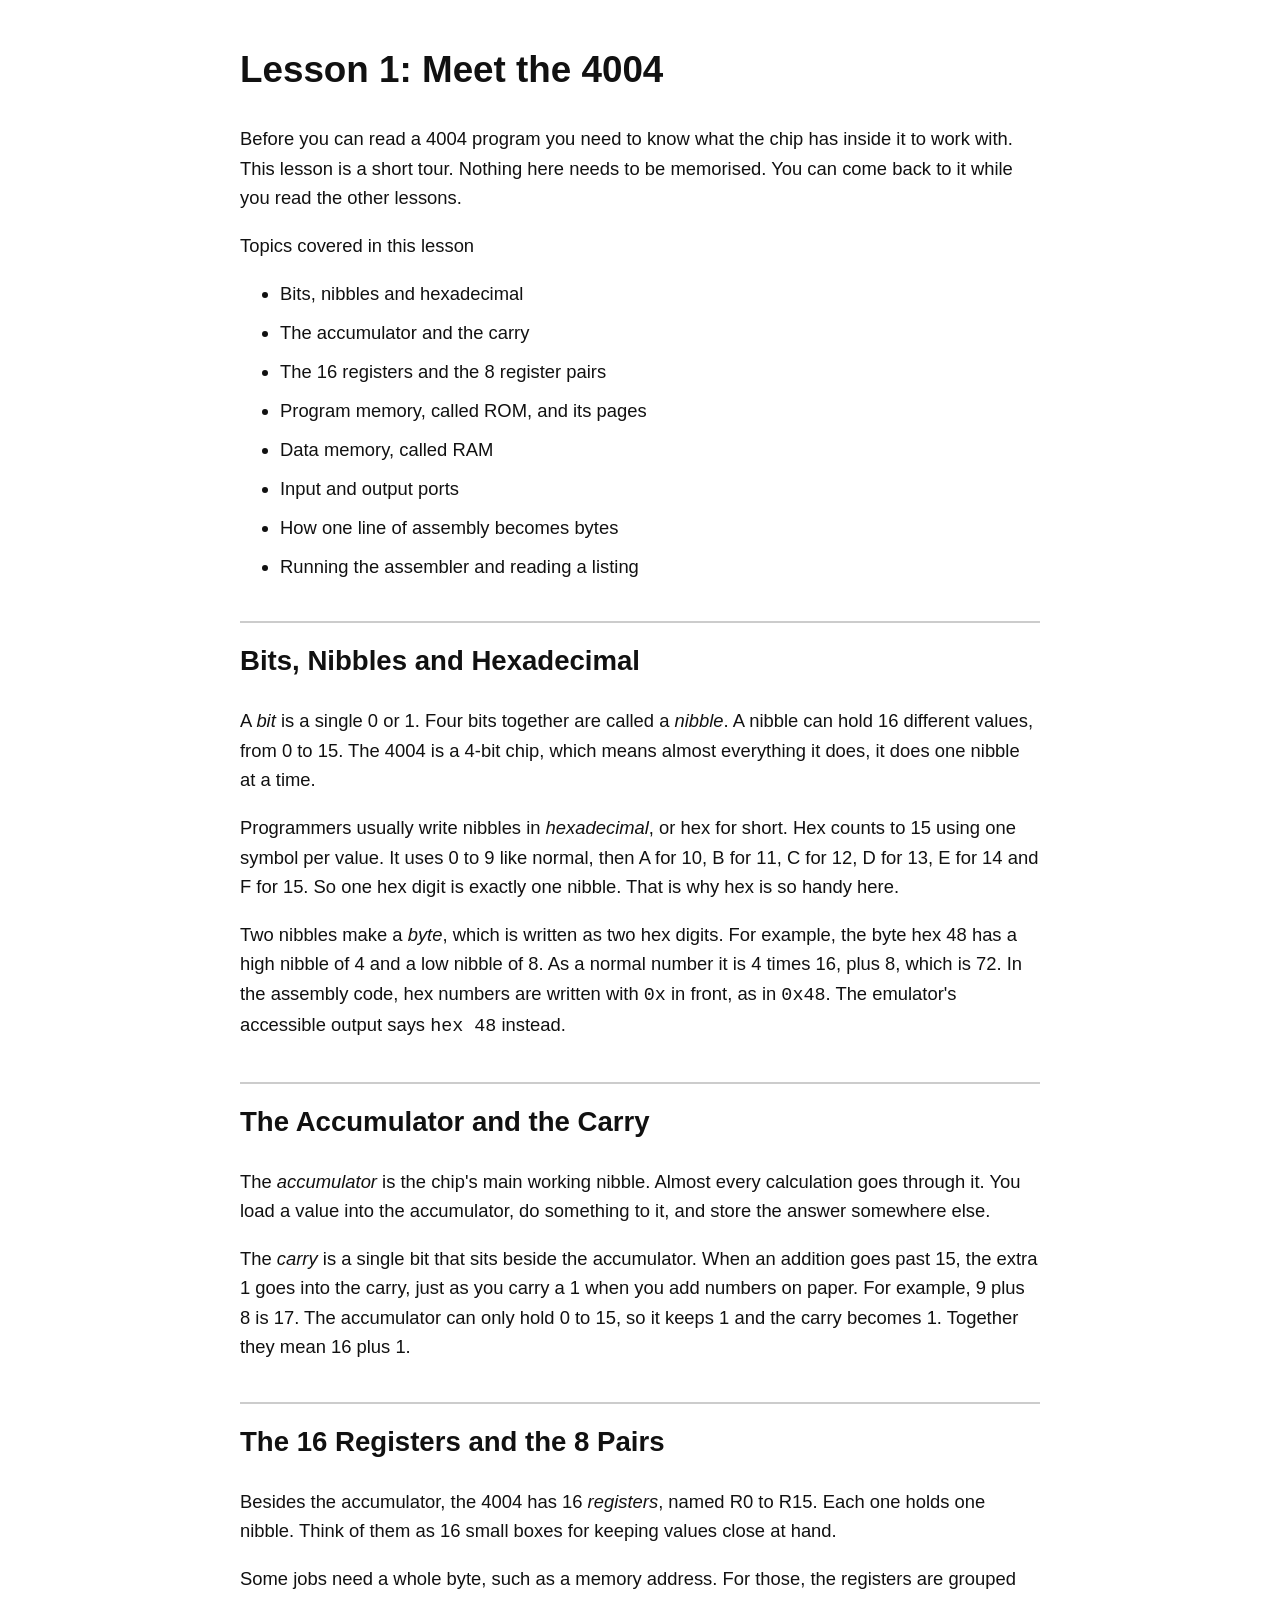
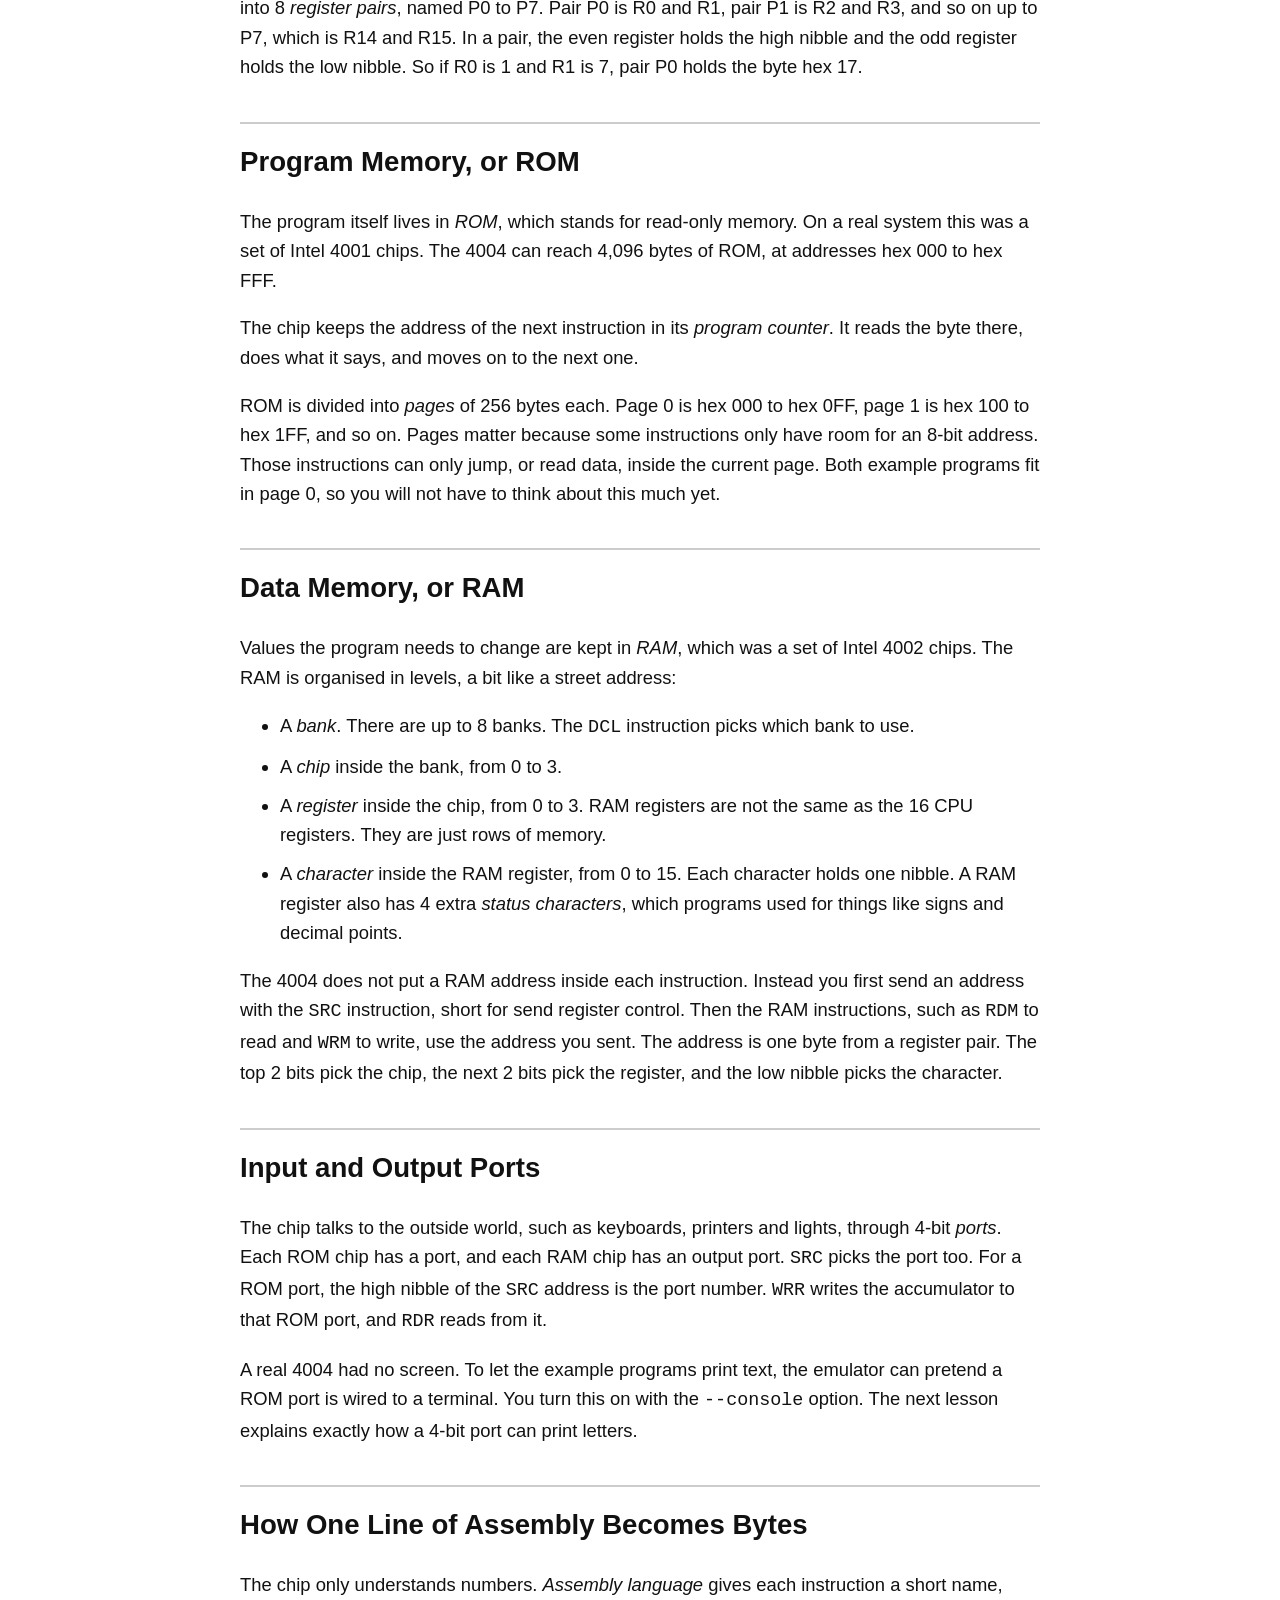
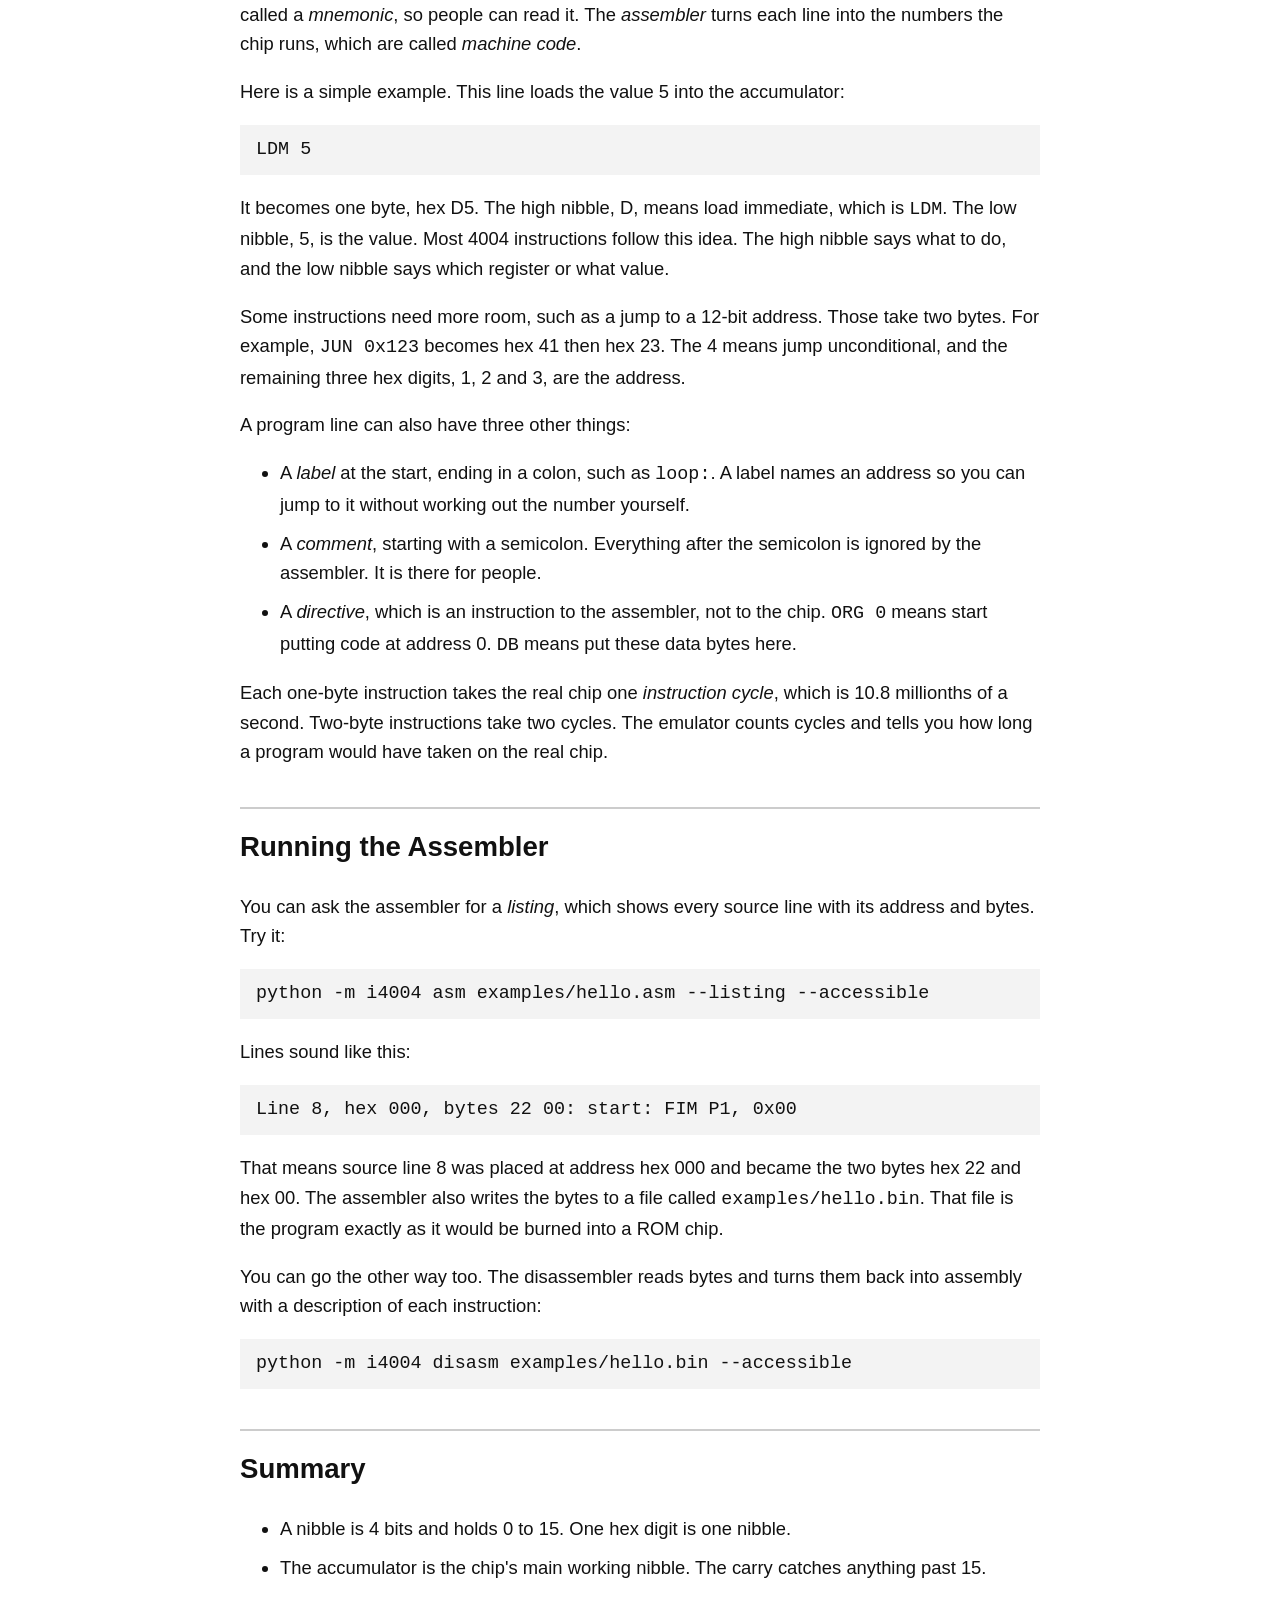
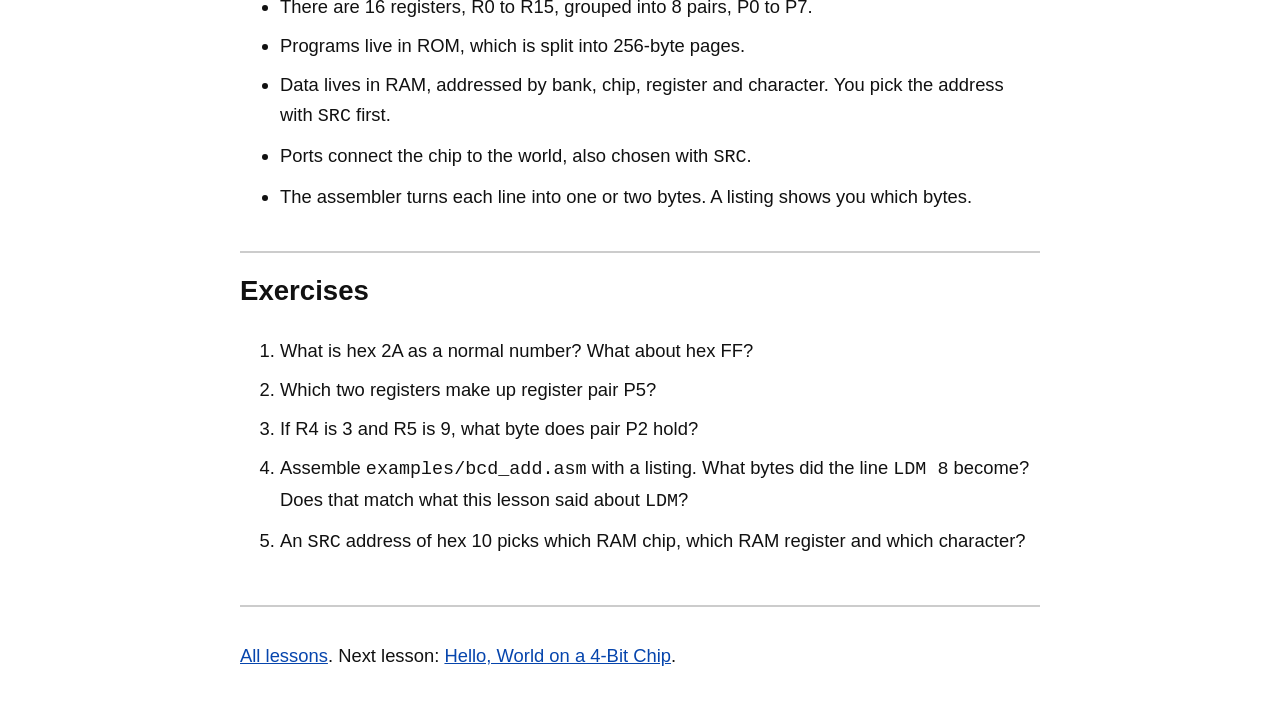
==== docs/meet_the_4004.html @ 30f8c594 "Add tutorial walking through the example programs A docs folder with screen-reader-friendly HTML les" ====
<!doctype html>
<html lang="en">
<head>
<meta charset="utf-8">
<meta name="viewport" content="width=device-width, initial-scale=1">
<title>Meet the 4004</title>
<link rel="stylesheet" href="style.css">
</head>
<body>
<a class="skip" href="#bits">Skip to the lesson</a>

<h1>Lesson 1: Meet the 4004</h1>

<p>Before you can read a 4004 program you need to know what the chip has
inside it to work with. This lesson is a short tour. Nothing here needs
to be memorised. You can come back to it while you read the other
lessons.</p>

<p>Topics covered in this lesson</p>
<ul>
<li>Bits, nibbles and hexadecimal</li>
<li>The accumulator and the carry</li>
<li>The 16 registers and the 8 register pairs</li>
<li>Program memory, called ROM, and its pages</li>
<li>Data memory, called RAM</li>
<li>Input and output ports</li>
<li>How one line of assembly becomes bytes</li>
<li>Running the assembler and reading a listing</li>
</ul>

<h2 id="bits">Bits, Nibbles and Hexadecimal</h2>

<p>A <em>bit</em> is a single 0 or 1. Four bits together are called a
<em>nibble</em>. A nibble can hold 16 different values, from 0 to 15.
The 4004 is a 4-bit chip, which means almost everything it does, it does
one nibble at a time.</p>

<p>Programmers usually write nibbles in <em>hexadecimal</em>, or hex for
short. Hex counts to 15 using one symbol per value. It uses 0 to 9 like
normal, then A for 10, B for 11, C for 12, D for 13, E for 14 and F for
15. So one hex digit is exactly one nibble. That is why hex is so handy
here.</p>

<p>Two nibbles make a <em>byte</em>, which is written as two hex digits.
For example, the byte hex 48 has a high nibble of 4 and a low nibble of
8. As a normal number it is 4 times 16, plus 8, which is 72. In the
assembly code, hex numbers are written with <code>0x</code> in front, as
in <code>0x48</code>. The emulator's accessible output says
<code>hex 48</code> instead.</p>

<h2 id="accumulator">The Accumulator and the Carry</h2>

<p>The <em>accumulator</em> is the chip's main working nibble. Almost
every calculation goes through it. You load a value into the
accumulator, do something to it, and store the answer somewhere
else.</p>

<p>The <em>carry</em> is a single bit that sits beside the accumulator.
When an addition goes past 15, the extra 1 goes into the carry, just as
you carry a 1 when you add numbers on paper. For example, 9 plus 8 is
17. The accumulator can only hold 0 to 15, so it keeps 1 and the carry
becomes 1. Together they mean 16 plus 1.</p>

<h2 id="registers">The 16 Registers and the 8 Pairs</h2>

<p>Besides the accumulator, the 4004 has 16 <em>registers</em>, named R0
to R15. Each one holds one nibble. Think of them as 16 small boxes for
keeping values close at hand.</p>

<p>Some jobs need a whole byte, such as a memory address. For those, the
registers are grouped into 8 <em>register pairs</em>, named P0 to P7.
Pair P0 is R0 and R1, pair P1 is R2 and R3, and so on up to P7, which is
R14 and R15. In a pair, the even register holds the high nibble and the
odd register holds the low nibble. So if R0 is 1 and R1 is 7, pair P0
holds the byte hex 17.</p>

<h2 id="rom">Program Memory, or ROM</h2>

<p>The program itself lives in <em>ROM</em>, which stands for read-only
memory. On a real system this was a set of Intel 4001 chips. The 4004
can reach 4,096 bytes of ROM, at addresses hex 000 to hex FFF.</p>

<p>The chip keeps the address of the next instruction in its
<em>program counter</em>. It reads the byte there, does what it says,
and moves on to the next one.</p>

<p>ROM is divided into <em>pages</em> of 256 bytes each. Page 0 is hex
000 to hex 0FF, page 1 is hex 100 to hex 1FF, and so on. Pages matter
because some instructions only have room for an 8-bit address. Those
instructions can only jump, or read data, inside the current page. Both
example programs fit in page 0, so you will not have to think about
this much yet.</p>

<h2 id="ram">Data Memory, or RAM</h2>

<p>Values the program needs to change are kept in <em>RAM</em>, which was
a set of Intel 4002 chips. The RAM is organised in levels, a bit like a
street address:</p>

<ul>
<li>A <em>bank</em>. There are up to 8 banks. The <code>DCL</code>
instruction picks which bank to use.</li>
<li>A <em>chip</em> inside the bank, from 0 to 3.</li>
<li>A <em>register</em> inside the chip, from 0 to 3. RAM registers are
not the same as the 16 CPU registers. They are just rows of
memory.</li>
<li>A <em>character</em> inside the RAM register, from 0 to 15. Each
character holds one nibble. A RAM register also has 4 extra
<em>status characters</em>, which programs used for things like signs
and decimal points.</li>
</ul>

<p>The 4004 does not put a RAM address inside each instruction. Instead
you first send an address with the <code>SRC</code> instruction, short
for send register control. Then the RAM instructions, such as
<code>RDM</code> to read and <code>WRM</code> to write, use the address
you sent. The address is one byte from a register pair. The top 2 bits
pick the chip, the next 2 bits pick the register, and the low nibble
picks the character.</p>

<h2 id="ports">Input and Output Ports</h2>

<p>The chip talks to the outside world, such as keyboards, printers and
lights, through 4-bit <em>ports</em>. Each ROM chip has a port, and each
RAM chip has an output port. <code>SRC</code> picks the port too. For a
ROM port, the high nibble of the <code>SRC</code> address is the port
number. <code>WRR</code> writes the accumulator to that ROM port, and
<code>RDR</code> reads from it.</p>

<p>A real 4004 had no screen. To let the example programs print text,
the emulator can pretend a ROM port is wired to a terminal. You turn
this on with the <code>--console</code> option. The next lesson explains
exactly how a 4-bit port can print letters.</p>

<h2 id="encoding">How One Line of Assembly Becomes Bytes</h2>

<p>The chip only understands numbers. <em>Assembly language</em> gives
each instruction a short name, called a <em>mnemonic</em>, so people can
read it. The <em>assembler</em> turns each line into the numbers the
chip runs, which are called <em>machine code</em>.</p>

<p>Here is a simple example. This line loads the value 5 into the
accumulator:</p>

<pre><code>LDM 5</code></pre>

<p>It becomes one byte, hex D5. The high nibble, D, means load
immediate, which is <code>LDM</code>. The low nibble, 5, is the value.
Most 4004 instructions follow this idea. The high nibble says what to
do, and the low nibble says which register or what value.</p>

<p>Some instructions need more room, such as a jump to a 12-bit address.
Those take two bytes. For example, <code>JUN 0x123</code> becomes hex 41
then hex 23. The 4 means jump unconditional, and the remaining three hex
digits, 1, 2 and 3, are the address.</p>

<p>A program line can also have three other things:</p>
<ul>
<li>A <em>label</em> at the start, ending in a colon, such as
<code>loop:</code>. A label names an address so you can jump to it
without working out the number yourself.</li>
<li>A <em>comment</em>, starting with a semicolon. Everything after the
semicolon is ignored by the assembler. It is there for people.</li>
<li>A <em>directive</em>, which is an instruction to the assembler, not
to the chip. <code>ORG 0</code> means start putting code at address 0.
<code>DB</code> means put these data bytes here.</li>
</ul>

<p>Each one-byte instruction takes the real chip one <em>instruction
cycle</em>, which is 10.8 millionths of a second. Two-byte instructions
take two cycles. The emulator counts cycles and tells you how long a
program would have taken on the real chip.</p>

<h2 id="listing">Running the Assembler</h2>

<p>You can ask the assembler for a <em>listing</em>, which shows every
source line with its address and bytes. Try it:</p>

<pre><code>python -m i4004 asm examples/hello.asm --listing --accessible</code></pre>

<p>Lines sound like this:</p>

<pre><code>Line 8, hex 000, bytes 22 00: start: FIM P1, 0x00</code></pre>

<p>That means source line 8 was placed at address hex 000 and became
the two bytes hex 22 and hex 00. The assembler also writes the bytes to
a file called <code>examples/hello.bin</code>. That file is the program
exactly as it would be burned into a ROM chip.</p>

<p>You can go the other way too. The disassembler reads bytes and turns
them back into assembly with a description of each instruction:</p>

<pre><code>python -m i4004 disasm examples/hello.bin --accessible</code></pre>

<h2 id="summary">Summary</h2>
<ul>
<li>A nibble is 4 bits and holds 0 to 15. One hex digit is one
nibble.</li>
<li>The accumulator is the chip's main working nibble. The carry catches
anything past 15.</li>
<li>There are 16 registers, R0 to R15, grouped into 8 pairs, P0 to
P7.</li>
<li>Programs live in ROM, which is split into 256-byte pages.</li>
<li>Data lives in RAM, addressed by bank, chip, register and character.
You pick the address with <code>SRC</code> first.</li>
<li>Ports connect the chip to the world, also chosen with
<code>SRC</code>.</li>
<li>The assembler turns each line into one or two bytes. A listing shows
you which bytes.</li>
</ul>

<h2 id="exercises">Exercises</h2>
<ol>
<li>What is hex 2A as a normal number? What about hex FF?</li>
<li>Which two registers make up register pair P5?</li>
<li>If R4 is 3 and R5 is 9, what byte does pair P2 hold?</li>
<li>Assemble <code>examples/bcd_add.asm</code> with a listing. What
bytes did the line <code>LDM 8</code> become? Does that match what this
lesson said about <code>LDM</code>?</li>
<li>An <code>SRC</code> address of hex 10 picks which RAM chip, which
RAM register and which character?</li>
</ol>

<nav class="lessons" aria-label="Lessons">
<p><a href="index.html">All lessons</a>.
Next lesson: <a href="hello.html">Hello, World on a 4-Bit Chip</a>.</p>
</nav>

</body>
</html>
---- docs/style.css ----
/* Shared style for the 4004 lessons. Plain, high contrast, and
   comfortable with a screen reader or magnifier. */
:root {
  --bg: #ffffff;
  --text: #111111;
  --muted: #3d3d3d;
  --link: #0645ad;
  --link-visited: #5a2a91;
  --focus: #ffbf47;
  --rule: #cccccc;
  --panel: #f3f3f3;
}
@media (prefers-color-scheme: dark) {
  :root {
    --bg: #121212;
    --text: #f2f2f2;
    --muted: #cfcfcf;
    --link: #8ab4ff;
    --link-visited: #d0a8ff;
    --focus: #ffbf47;
    --rule: #444444;
    --panel: #1e1e1e;
  }
}
body {
  margin: 0 auto;
  max-width: 50rem;
  padding: 1rem;
  background: var(--bg);
  color: var(--text);
  font-family: Verdana, Arial, sans-serif;
  font-size: 1.15rem;
  line-height: 1.6;
}
a { color: var(--link); }
a:visited { color: var(--link-visited); }
a:focus, pre:focus {
  outline: 3px solid var(--focus);
  outline-offset: 2px;
}
.skip {
  position: absolute;
  left: -10000px;
}
.skip:focus { position: static; }
h2 {
  margin-top: 2.5rem;
  border-top: 2px solid var(--rule);
  padding-top: 1rem;
}
h3 { margin-top: 2rem; }
li { margin-bottom: 0.6rem; }
.note {
  background: var(--panel);
  padding: 0.75rem 1rem;
  border-left: 4px solid var(--rule);
}
code, pre {
  font-family: Consolas, "Courier New", monospace;
  font-size: 1.0em;
}
pre {
  background: var(--panel);
  padding: 0.75rem 1rem;
  overflow-x: auto;
  line-height: 1.4;
}
table {
  border-collapse: collapse;
  margin: 1rem 0;
}
th, td {
  border: 1px solid var(--rule);
  padding: 0.3rem 0.6rem;
  text-align: left;
  vertical-align: top;
}
th { background: var(--panel); }
nav.lessons {
  margin-top: 3rem;
  border-top: 2px solid var(--rule);
  padding-top: 1rem;
}
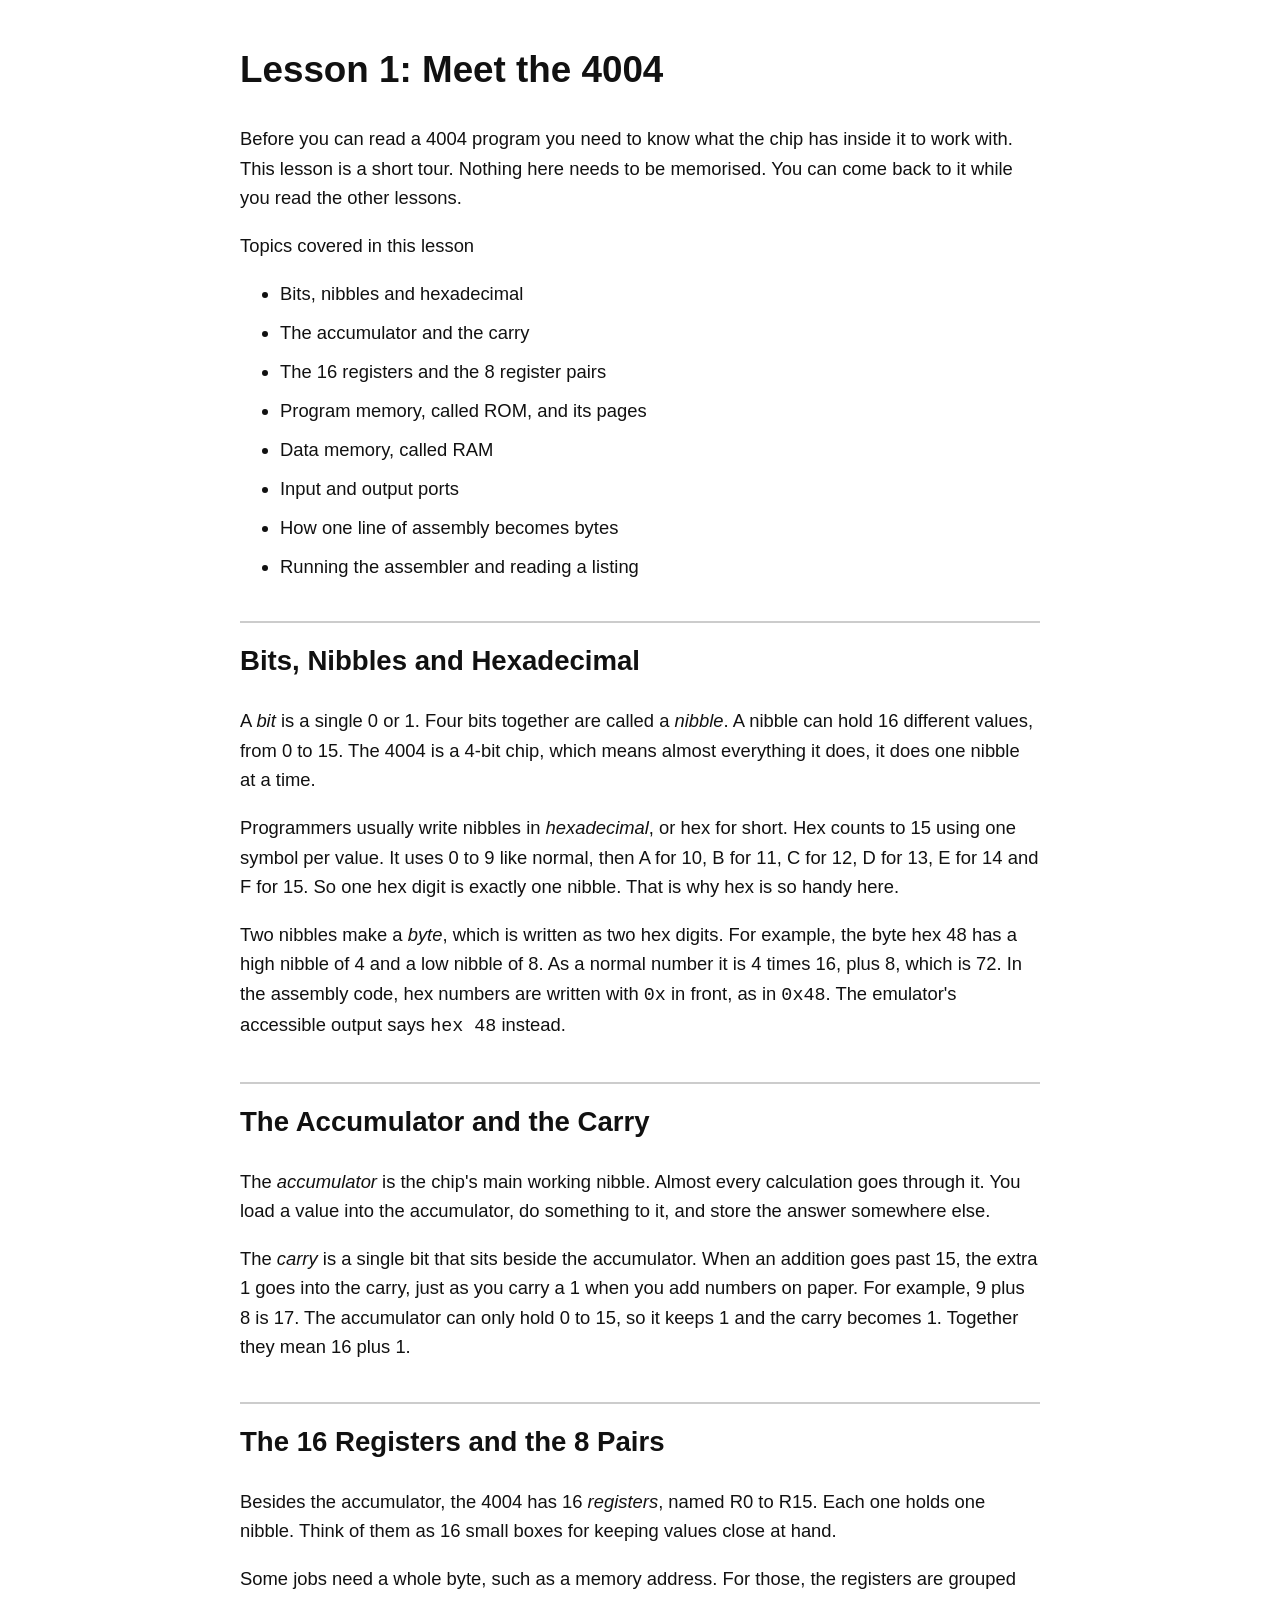
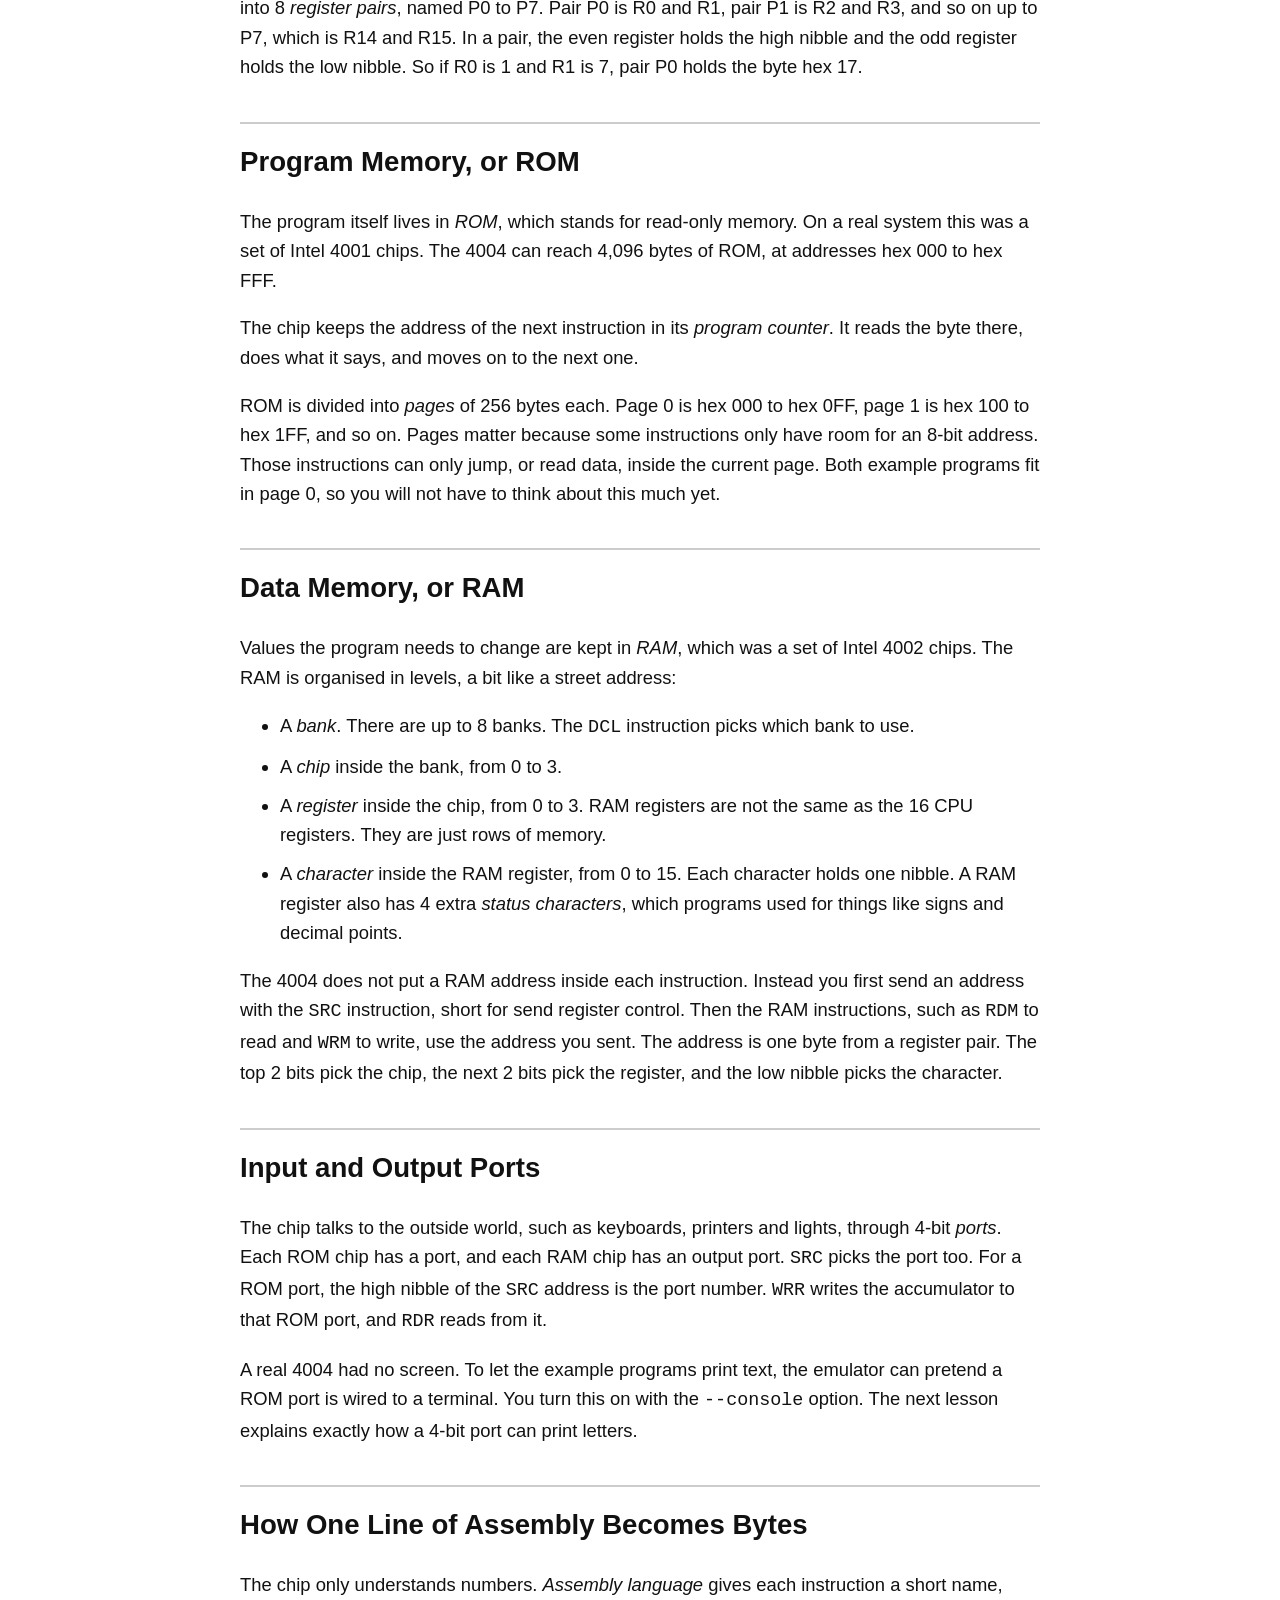
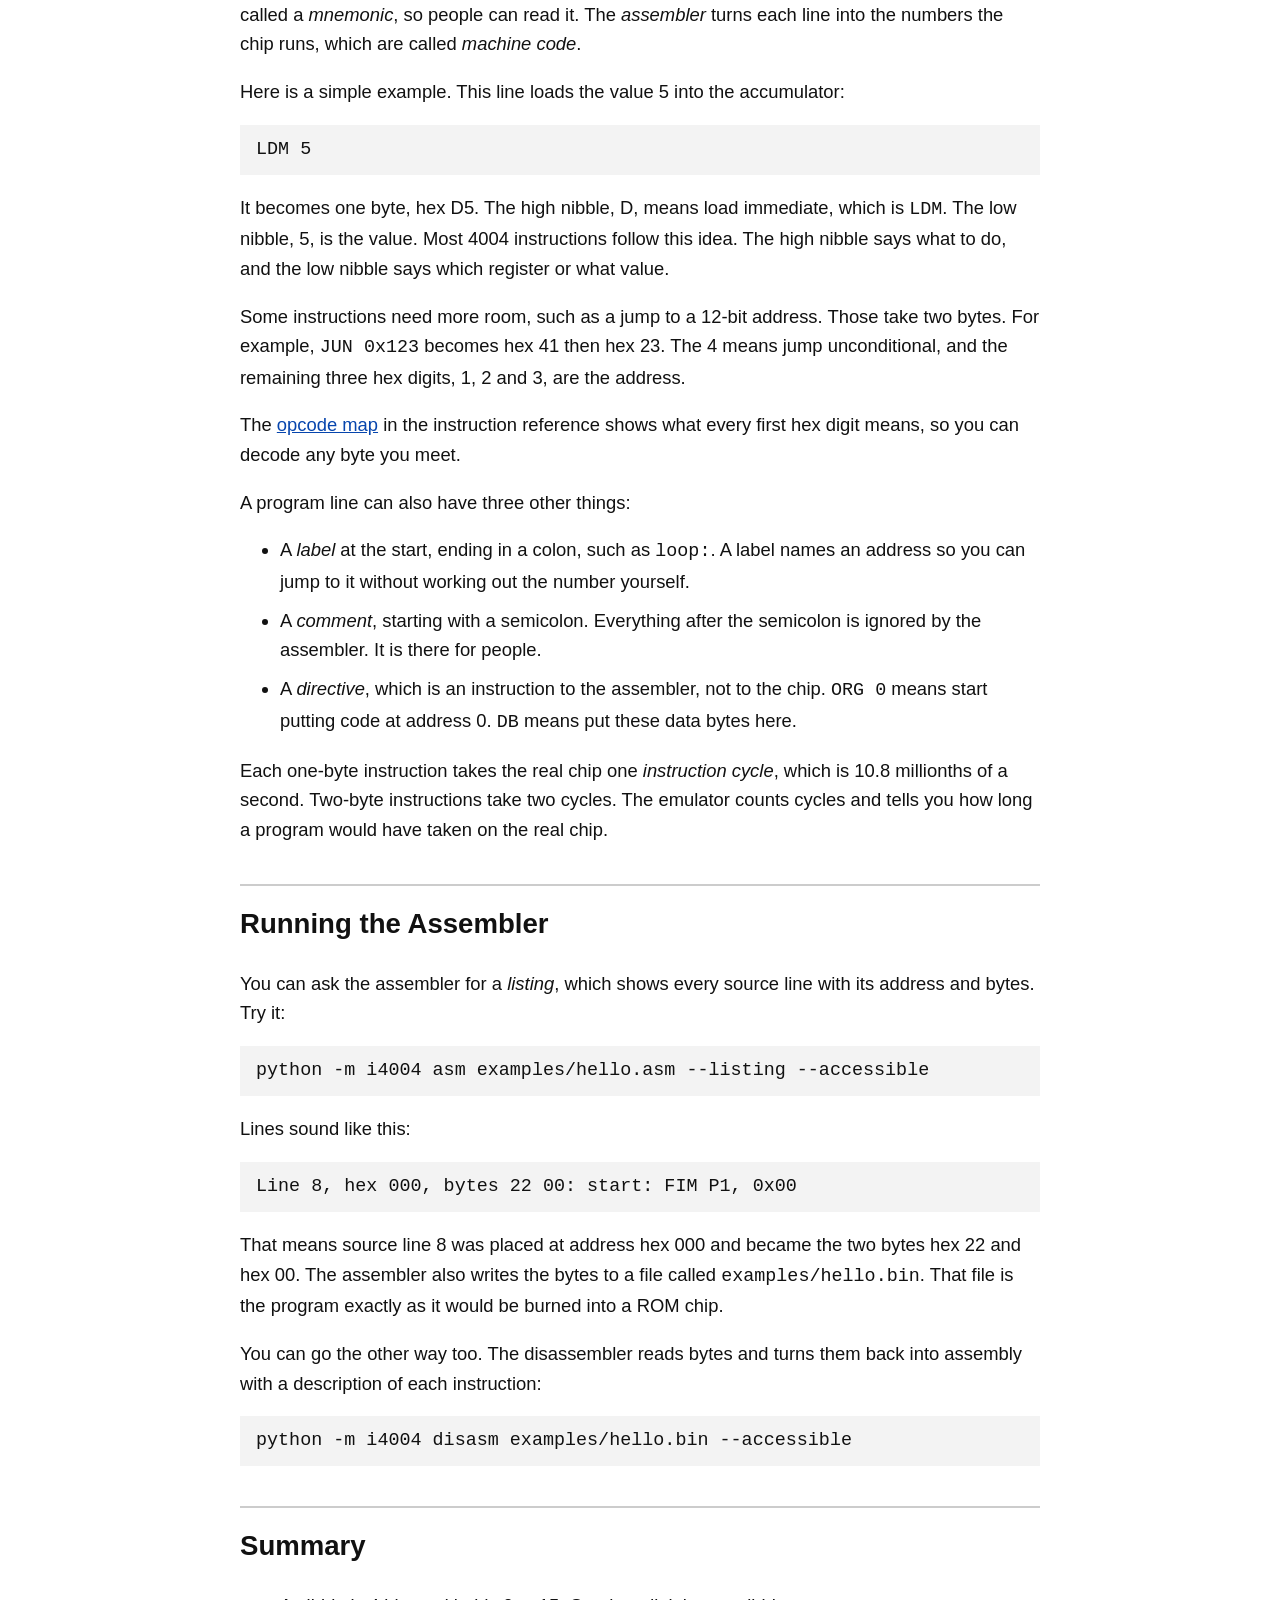
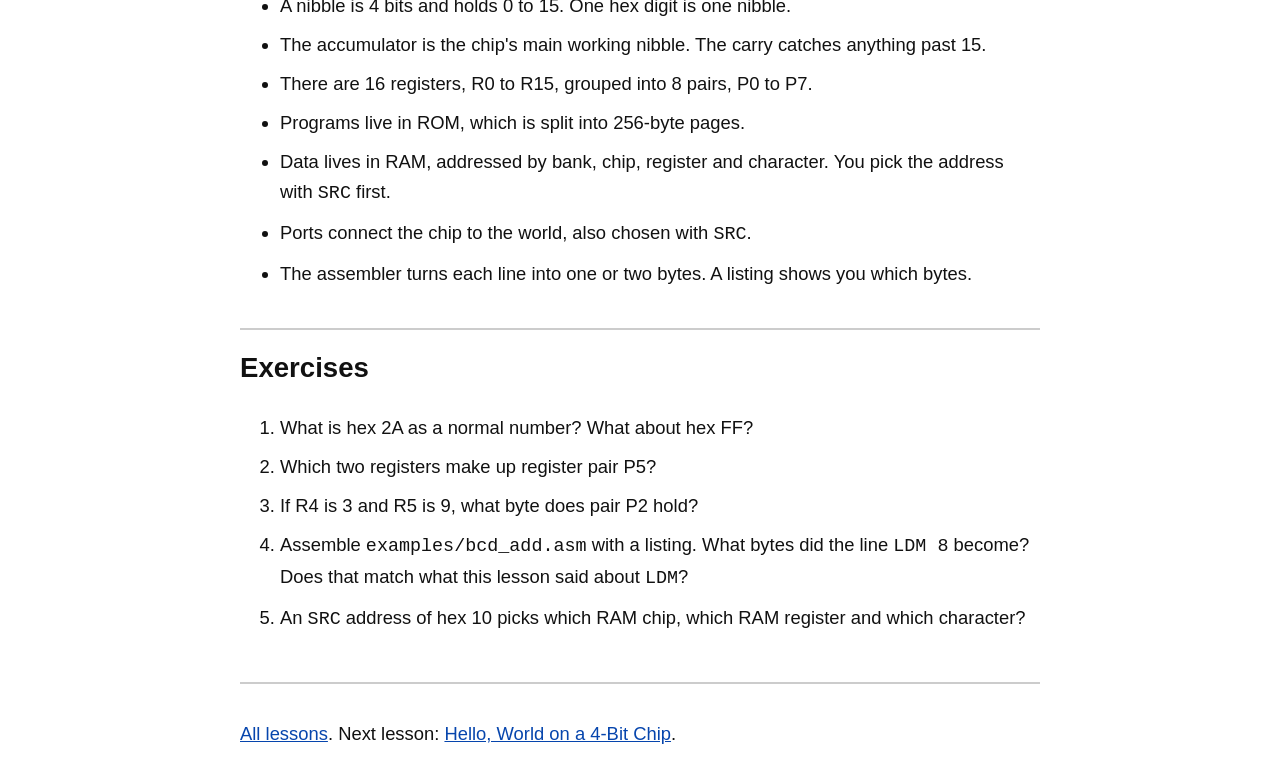
==== commit 09ec62a4: "Add instruction reference to the tutorial docs A new opcodes.html page documents all 46 Intel 4004 i" ====
--- a/docs/meet_the_4004.html
+++ b/docs/meet_the_4004.html
@@ -1,230 +1,234 @@
-<!doctype html>
-<html lang="en">
-<head>
-<meta charset="utf-8">
-<meta name="viewport" content="width=device-width, initial-scale=1">
-<title>Meet the 4004</title>
-<link rel="stylesheet" href="style.css">
-</head>
-<body>
-<a class="skip" href="#bits">Skip to the lesson</a>
-
-<h1>Lesson 1: Meet the 4004</h1>
-
-<p>Before you can read a 4004 program you need to know what the chip has
-inside it to work with. This lesson is a short tour. Nothing here needs
-to be memorised. You can come back to it while you read the other
-lessons.</p>
-
-<p>Topics covered in this lesson</p>
-<ul>
-<li>Bits, nibbles and hexadecimal</li>
-<li>The accumulator and the carry</li>
-<li>The 16 registers and the 8 register pairs</li>
-<li>Program memory, called ROM, and its pages</li>
-<li>Data memory, called RAM</li>
-<li>Input and output ports</li>
-<li>How one line of assembly becomes bytes</li>
-<li>Running the assembler and reading a listing</li>
-</ul>
-
-<h2 id="bits">Bits, Nibbles and Hexadecimal</h2>
-
-<p>A <em>bit</em> is a single 0 or 1. Four bits together are called a
-<em>nibble</em>. A nibble can hold 16 different values, from 0 to 15.
-The 4004 is a 4-bit chip, which means almost everything it does, it does
-one nibble at a time.</p>
-
-<p>Programmers usually write nibbles in <em>hexadecimal</em>, or hex for
-short. Hex counts to 15 using one symbol per value. It uses 0 to 9 like
-normal, then A for 10, B for 11, C for 12, D for 13, E for 14 and F for
-15. So one hex digit is exactly one nibble. That is why hex is so handy
-here.</p>
-
-<p>Two nibbles make a <em>byte</em>, which is written as two hex digits.
-For example, the byte hex 48 has a high nibble of 4 and a low nibble of
-8. As a normal number it is 4 times 16, plus 8, which is 72. In the
-assembly code, hex numbers are written with <code>0x</code> in front, as
-in <code>0x48</code>. The emulator's accessible output says
-<code>hex 48</code> instead.</p>
-
-<h2 id="accumulator">The Accumulator and the Carry</h2>
-
-<p>The <em>accumulator</em> is the chip's main working nibble. Almost
-every calculation goes through it. You load a value into the
-accumulator, do something to it, and store the answer somewhere
-else.</p>
-
-<p>The <em>carry</em> is a single bit that sits beside the accumulator.
-When an addition goes past 15, the extra 1 goes into the carry, just as
-you carry a 1 when you add numbers on paper. For example, 9 plus 8 is
-17. The accumulator can only hold 0 to 15, so it keeps 1 and the carry
-becomes 1. Together they mean 16 plus 1.</p>
-
-<h2 id="registers">The 16 Registers and the 8 Pairs</h2>
-
-<p>Besides the accumulator, the 4004 has 16 <em>registers</em>, named R0
-to R15. Each one holds one nibble. Think of them as 16 small boxes for
-keeping values close at hand.</p>
-
-<p>Some jobs need a whole byte, such as a memory address. For those, the
-registers are grouped into 8 <em>register pairs</em>, named P0 to P7.
-Pair P0 is R0 and R1, pair P1 is R2 and R3, and so on up to P7, which is
-R14 and R15. In a pair, the even register holds the high nibble and the
-odd register holds the low nibble. So if R0 is 1 and R1 is 7, pair P0
-holds the byte hex 17.</p>
-
-<h2 id="rom">Program Memory, or ROM</h2>
-
-<p>The program itself lives in <em>ROM</em>, which stands for read-only
-memory. On a real system this was a set of Intel 4001 chips. The 4004
-can reach 4,096 bytes of ROM, at addresses hex 000 to hex FFF.</p>
-
-<p>The chip keeps the address of the next instruction in its
-<em>program counter</em>. It reads the byte there, does what it says,
-and moves on to the next one.</p>
-
-<p>ROM is divided into <em>pages</em> of 256 bytes each. Page 0 is hex
-000 to hex 0FF, page 1 is hex 100 to hex 1FF, and so on. Pages matter
-because some instructions only have room for an 8-bit address. Those
-instructions can only jump, or read data, inside the current page. Both
-example programs fit in page 0, so you will not have to think about
-this much yet.</p>
-
-<h2 id="ram">Data Memory, or RAM</h2>
-
-<p>Values the program needs to change are kept in <em>RAM</em>, which was
-a set of Intel 4002 chips. The RAM is organised in levels, a bit like a
-street address:</p>
-
-<ul>
-<li>A <em>bank</em>. There are up to 8 banks. The <code>DCL</code>
-instruction picks which bank to use.</li>
-<li>A <em>chip</em> inside the bank, from 0 to 3.</li>
-<li>A <em>register</em> inside the chip, from 0 to 3. RAM registers are
-not the same as the 16 CPU registers. They are just rows of
-memory.</li>
-<li>A <em>character</em> inside the RAM register, from 0 to 15. Each
-character holds one nibble. A RAM register also has 4 extra
-<em>status characters</em>, which programs used for things like signs
-and decimal points.</li>
-</ul>
-
-<p>The 4004 does not put a RAM address inside each instruction. Instead
-you first send an address with the <code>SRC</code> instruction, short
-for send register control. Then the RAM instructions, such as
-<code>RDM</code> to read and <code>WRM</code> to write, use the address
-you sent. The address is one byte from a register pair. The top 2 bits
-pick the chip, the next 2 bits pick the register, and the low nibble
-picks the character.</p>
-
-<h2 id="ports">Input and Output Ports</h2>
-
-<p>The chip talks to the outside world, such as keyboards, printers and
-lights, through 4-bit <em>ports</em>. Each ROM chip has a port, and each
-RAM chip has an output port. <code>SRC</code> picks the port too. For a
-ROM port, the high nibble of the <code>SRC</code> address is the port
-number. <code>WRR</code> writes the accumulator to that ROM port, and
-<code>RDR</code> reads from it.</p>
-
-<p>A real 4004 had no screen. To let the example programs print text,
-the emulator can pretend a ROM port is wired to a terminal. You turn
-this on with the <code>--console</code> option. The next lesson explains
-exactly how a 4-bit port can print letters.</p>
-
-<h2 id="encoding">How One Line of Assembly Becomes Bytes</h2>
-
-<p>The chip only understands numbers. <em>Assembly language</em> gives
-each instruction a short name, called a <em>mnemonic</em>, so people can
-read it. The <em>assembler</em> turns each line into the numbers the
-chip runs, which are called <em>machine code</em>.</p>
-
-<p>Here is a simple example. This line loads the value 5 into the
-accumulator:</p>
-
-<pre><code>LDM 5</code></pre>
-
-<p>It becomes one byte, hex D5. The high nibble, D, means load
-immediate, which is <code>LDM</code>. The low nibble, 5, is the value.
-Most 4004 instructions follow this idea. The high nibble says what to
-do, and the low nibble says which register or what value.</p>
-
-<p>Some instructions need more room, such as a jump to a 12-bit address.
-Those take two bytes. For example, <code>JUN 0x123</code> becomes hex 41
-then hex 23. The 4 means jump unconditional, and the remaining three hex
-digits, 1, 2 and 3, are the address.</p>
-
-<p>A program line can also have three other things:</p>
-<ul>
-<li>A <em>label</em> at the start, ending in a colon, such as
-<code>loop:</code>. A label names an address so you can jump to it
-without working out the number yourself.</li>
-<li>A <em>comment</em>, starting with a semicolon. Everything after the
-semicolon is ignored by the assembler. It is there for people.</li>
-<li>A <em>directive</em>, which is an instruction to the assembler, not
-to the chip. <code>ORG 0</code> means start putting code at address 0.
-<code>DB</code> means put these data bytes here.</li>
-</ul>
-
-<p>Each one-byte instruction takes the real chip one <em>instruction
-cycle</em>, which is 10.8 millionths of a second. Two-byte instructions
-take two cycles. The emulator counts cycles and tells you how long a
-program would have taken on the real chip.</p>
-
-<h2 id="listing">Running the Assembler</h2>
-
-<p>You can ask the assembler for a <em>listing</em>, which shows every
-source line with its address and bytes. Try it:</p>
-
-<pre><code>python -m i4004 asm examples/hello.asm --listing --accessible</code></pre>
-
-<p>Lines sound like this:</p>
-
-<pre><code>Line 8, hex 000, bytes 22 00: start: FIM P1, 0x00</code></pre>
-
-<p>That means source line 8 was placed at address hex 000 and became
-the two bytes hex 22 and hex 00. The assembler also writes the bytes to
-a file called <code>examples/hello.bin</code>. That file is the program
-exactly as it would be burned into a ROM chip.</p>
-
-<p>You can go the other way too. The disassembler reads bytes and turns
-them back into assembly with a description of each instruction:</p>
-
-<pre><code>python -m i4004 disasm examples/hello.bin --accessible</code></pre>
-
-<h2 id="summary">Summary</h2>
-<ul>
-<li>A nibble is 4 bits and holds 0 to 15. One hex digit is one
-nibble.</li>
-<li>The accumulator is the chip's main working nibble. The carry catches
-anything past 15.</li>
-<li>There are 16 registers, R0 to R15, grouped into 8 pairs, P0 to
-P7.</li>
-<li>Programs live in ROM, which is split into 256-byte pages.</li>
-<li>Data lives in RAM, addressed by bank, chip, register and character.
-You pick the address with <code>SRC</code> first.</li>
-<li>Ports connect the chip to the world, also chosen with
-<code>SRC</code>.</li>
-<li>The assembler turns each line into one or two bytes. A listing shows
-you which bytes.</li>
-</ul>
-
-<h2 id="exercises">Exercises</h2>
-<ol>
-<li>What is hex 2A as a normal number? What about hex FF?</li>
-<li>Which two registers make up register pair P5?</li>
-<li>If R4 is 3 and R5 is 9, what byte does pair P2 hold?</li>
-<li>Assemble <code>examples/bcd_add.asm</code> with a listing. What
-bytes did the line <code>LDM 8</code> become? Does that match what this
-lesson said about <code>LDM</code>?</li>
-<li>An <code>SRC</code> address of hex 10 picks which RAM chip, which
-RAM register and which character?</li>
-</ol>
-
-<nav class="lessons" aria-label="Lessons">
-<p><a href="index.html">All lessons</a>.
-Next lesson: <a href="hello.html">Hello, World on a 4-Bit Chip</a>.</p>
-</nav>
-
-</body>
-</html>
+<!doctype html>
+<html lang="en">
+<head>
+<meta charset="utf-8">
+<meta name="viewport" content="width=device-width, initial-scale=1">
+<title>Meet the 4004</title>
+<link rel="stylesheet" href="style.css">
+</head>
+<body>
+<a class="skip" href="#bits">Skip to the lesson</a>
+
+<h1>Lesson 1: Meet the 4004</h1>
+
+<p>Before you can read a 4004 program you need to know what the chip has
+inside it to work with. This lesson is a short tour. Nothing here needs
+to be memorised. You can come back to it while you read the other
+lessons.</p>
+
+<p>Topics covered in this lesson</p>
+<ul>
+<li>Bits, nibbles and hexadecimal</li>
+<li>The accumulator and the carry</li>
+<li>The 16 registers and the 8 register pairs</li>
+<li>Program memory, called ROM, and its pages</li>
+<li>Data memory, called RAM</li>
+<li>Input and output ports</li>
+<li>How one line of assembly becomes bytes</li>
+<li>Running the assembler and reading a listing</li>
+</ul>
+
+<h2 id="bits">Bits, Nibbles and Hexadecimal</h2>
+
+<p>A <em>bit</em> is a single 0 or 1. Four bits together are called a
+<em>nibble</em>. A nibble can hold 16 different values, from 0 to 15.
+The 4004 is a 4-bit chip, which means almost everything it does, it does
+one nibble at a time.</p>
+
+<p>Programmers usually write nibbles in <em>hexadecimal</em>, or hex for
+short. Hex counts to 15 using one symbol per value. It uses 0 to 9 like
+normal, then A for 10, B for 11, C for 12, D for 13, E for 14 and F for
+15. So one hex digit is exactly one nibble. That is why hex is so handy
+here.</p>
+
+<p>Two nibbles make a <em>byte</em>, which is written as two hex digits.
+For example, the byte hex 48 has a high nibble of 4 and a low nibble of
+8. As a normal number it is 4 times 16, plus 8, which is 72. In the
+assembly code, hex numbers are written with <code>0x</code> in front, as
+in <code>0x48</code>. The emulator's accessible output says
+<code>hex 48</code> instead.</p>
+
+<h2 id="accumulator">The Accumulator and the Carry</h2>
+
+<p>The <em>accumulator</em> is the chip's main working nibble. Almost
+every calculation goes through it. You load a value into the
+accumulator, do something to it, and store the answer somewhere
+else.</p>
+
+<p>The <em>carry</em> is a single bit that sits beside the accumulator.
+When an addition goes past 15, the extra 1 goes into the carry, just as
+you carry a 1 when you add numbers on paper. For example, 9 plus 8 is
+17. The accumulator can only hold 0 to 15, so it keeps 1 and the carry
+becomes 1. Together they mean 16 plus 1.</p>
+
+<h2 id="registers">The 16 Registers and the 8 Pairs</h2>
+
+<p>Besides the accumulator, the 4004 has 16 <em>registers</em>, named R0
+to R15. Each one holds one nibble. Think of them as 16 small boxes for
+keeping values close at hand.</p>
+
+<p>Some jobs need a whole byte, such as a memory address. For those, the
+registers are grouped into 8 <em>register pairs</em>, named P0 to P7.
+Pair P0 is R0 and R1, pair P1 is R2 and R3, and so on up to P7, which is
+R14 and R15. In a pair, the even register holds the high nibble and the
+odd register holds the low nibble. So if R0 is 1 and R1 is 7, pair P0
+holds the byte hex 17.</p>
+
+<h2 id="rom">Program Memory, or ROM</h2>
+
+<p>The program itself lives in <em>ROM</em>, which stands for read-only
+memory. On a real system this was a set of Intel 4001 chips. The 4004
+can reach 4,096 bytes of ROM, at addresses hex 000 to hex FFF.</p>
+
+<p>The chip keeps the address of the next instruction in its
+<em>program counter</em>. It reads the byte there, does what it says,
+and moves on to the next one.</p>
+
+<p>ROM is divided into <em>pages</em> of 256 bytes each. Page 0 is hex
+000 to hex 0FF, page 1 is hex 100 to hex 1FF, and so on. Pages matter
+because some instructions only have room for an 8-bit address. Those
+instructions can only jump, or read data, inside the current page. Both
+example programs fit in page 0, so you will not have to think about
+this much yet.</p>
+
+<h2 id="ram">Data Memory, or RAM</h2>
+
+<p>Values the program needs to change are kept in <em>RAM</em>, which was
+a set of Intel 4002 chips. The RAM is organised in levels, a bit like a
+street address:</p>
+
+<ul>
+<li>A <em>bank</em>. There are up to 8 banks. The <code>DCL</code>
+instruction picks which bank to use.</li>
+<li>A <em>chip</em> inside the bank, from 0 to 3.</li>
+<li>A <em>register</em> inside the chip, from 0 to 3. RAM registers are
+not the same as the 16 CPU registers. They are just rows of
+memory.</li>
+<li>A <em>character</em> inside the RAM register, from 0 to 15. Each
+character holds one nibble. A RAM register also has 4 extra
+<em>status characters</em>, which programs used for things like signs
+and decimal points.</li>
+</ul>
+
+<p>The 4004 does not put a RAM address inside each instruction. Instead
+you first send an address with the <code>SRC</code> instruction, short
+for send register control. Then the RAM instructions, such as
+<code>RDM</code> to read and <code>WRM</code> to write, use the address
+you sent. The address is one byte from a register pair. The top 2 bits
+pick the chip, the next 2 bits pick the register, and the low nibble
+picks the character.</p>
+
+<h2 id="ports">Input and Output Ports</h2>
+
+<p>The chip talks to the outside world, such as keyboards, printers and
+lights, through 4-bit <em>ports</em>. Each ROM chip has a port, and each
+RAM chip has an output port. <code>SRC</code> picks the port too. For a
+ROM port, the high nibble of the <code>SRC</code> address is the port
+number. <code>WRR</code> writes the accumulator to that ROM port, and
+<code>RDR</code> reads from it.</p>
+
+<p>A real 4004 had no screen. To let the example programs print text,
+the emulator can pretend a ROM port is wired to a terminal. You turn
+this on with the <code>--console</code> option. The next lesson explains
+exactly how a 4-bit port can print letters.</p>
+
+<h2 id="encoding">How One Line of Assembly Becomes Bytes</h2>
+
+<p>The chip only understands numbers. <em>Assembly language</em> gives
+each instruction a short name, called a <em>mnemonic</em>, so people can
+read it. The <em>assembler</em> turns each line into the numbers the
+chip runs, which are called <em>machine code</em>.</p>
+
+<p>Here is a simple example. This line loads the value 5 into the
+accumulator:</p>
+
+<pre><code>LDM 5</code></pre>
+
+<p>It becomes one byte, hex D5. The high nibble, D, means load
+immediate, which is <code>LDM</code>. The low nibble, 5, is the value.
+Most 4004 instructions follow this idea. The high nibble says what to
+do, and the low nibble says which register or what value.</p>
+
+<p>Some instructions need more room, such as a jump to a 12-bit address.
+Those take two bytes. For example, <code>JUN 0x123</code> becomes hex 41
+then hex 23. The 4 means jump unconditional, and the remaining three hex
+digits, 1, 2 and 3, are the address.</p>
+
+<p>The <a href="opcodes.html#map">opcode map</a> in the instruction
+reference shows what every first hex digit means, so you can decode any
+byte you meet.</p>
+
+<p>A program line can also have three other things:</p>
+<ul>
+<li>A <em>label</em> at the start, ending in a colon, such as
+<code>loop:</code>. A label names an address so you can jump to it
+without working out the number yourself.</li>
+<li>A <em>comment</em>, starting with a semicolon. Everything after the
+semicolon is ignored by the assembler. It is there for people.</li>
+<li>A <em>directive</em>, which is an instruction to the assembler, not
+to the chip. <code>ORG 0</code> means start putting code at address 0.
+<code>DB</code> means put these data bytes here.</li>
+</ul>
+
+<p>Each one-byte instruction takes the real chip one <em>instruction
+cycle</em>, which is 10.8 millionths of a second. Two-byte instructions
+take two cycles. The emulator counts cycles and tells you how long a
+program would have taken on the real chip.</p>
+
+<h2 id="listing">Running the Assembler</h2>
+
+<p>You can ask the assembler for a <em>listing</em>, which shows every
+source line with its address and bytes. Try it:</p>
+
+<pre><code>python -m i4004 asm examples/hello.asm --listing --accessible</code></pre>
+
+<p>Lines sound like this:</p>
+
+<pre><code>Line 8, hex 000, bytes 22 00: start: FIM P1, 0x00</code></pre>
+
+<p>That means source line 8 was placed at address hex 000 and became
+the two bytes hex 22 and hex 00. The assembler also writes the bytes to
+a file called <code>examples/hello.bin</code>. That file is the program
+exactly as it would be burned into a ROM chip.</p>
+
+<p>You can go the other way too. The disassembler reads bytes and turns
+them back into assembly with a description of each instruction:</p>
+
+<pre><code>python -m i4004 disasm examples/hello.bin --accessible</code></pre>
+
+<h2 id="summary">Summary</h2>
+<ul>
+<li>A nibble is 4 bits and holds 0 to 15. One hex digit is one
+nibble.</li>
+<li>The accumulator is the chip's main working nibble. The carry catches
+anything past 15.</li>
+<li>There are 16 registers, R0 to R15, grouped into 8 pairs, P0 to
+P7.</li>
+<li>Programs live in ROM, which is split into 256-byte pages.</li>
+<li>Data lives in RAM, addressed by bank, chip, register and character.
+You pick the address with <code>SRC</code> first.</li>
+<li>Ports connect the chip to the world, also chosen with
+<code>SRC</code>.</li>
+<li>The assembler turns each line into one or two bytes. A listing shows
+you which bytes.</li>
+</ul>
+
+<h2 id="exercises">Exercises</h2>
+<ol>
+<li>What is hex 2A as a normal number? What about hex FF?</li>
+<li>Which two registers make up register pair P5?</li>
+<li>If R4 is 3 and R5 is 9, what byte does pair P2 hold?</li>
+<li>Assemble <code>examples/bcd_add.asm</code> with a listing. What
+bytes did the line <code>LDM 8</code> become? Does that match what this
+lesson said about <code>LDM</code>?</li>
+<li>An <code>SRC</code> address of hex 10 picks which RAM chip, which
+RAM register and which character?</li>
+</ol>
+
+<nav class="lessons" aria-label="Lessons">
+<p><a href="index.html">All lessons</a>.
+Next lesson: <a href="hello.html">Hello, World on a 4-Bit Chip</a>.</p>
+</nav>
+
+</body>
+</html>
